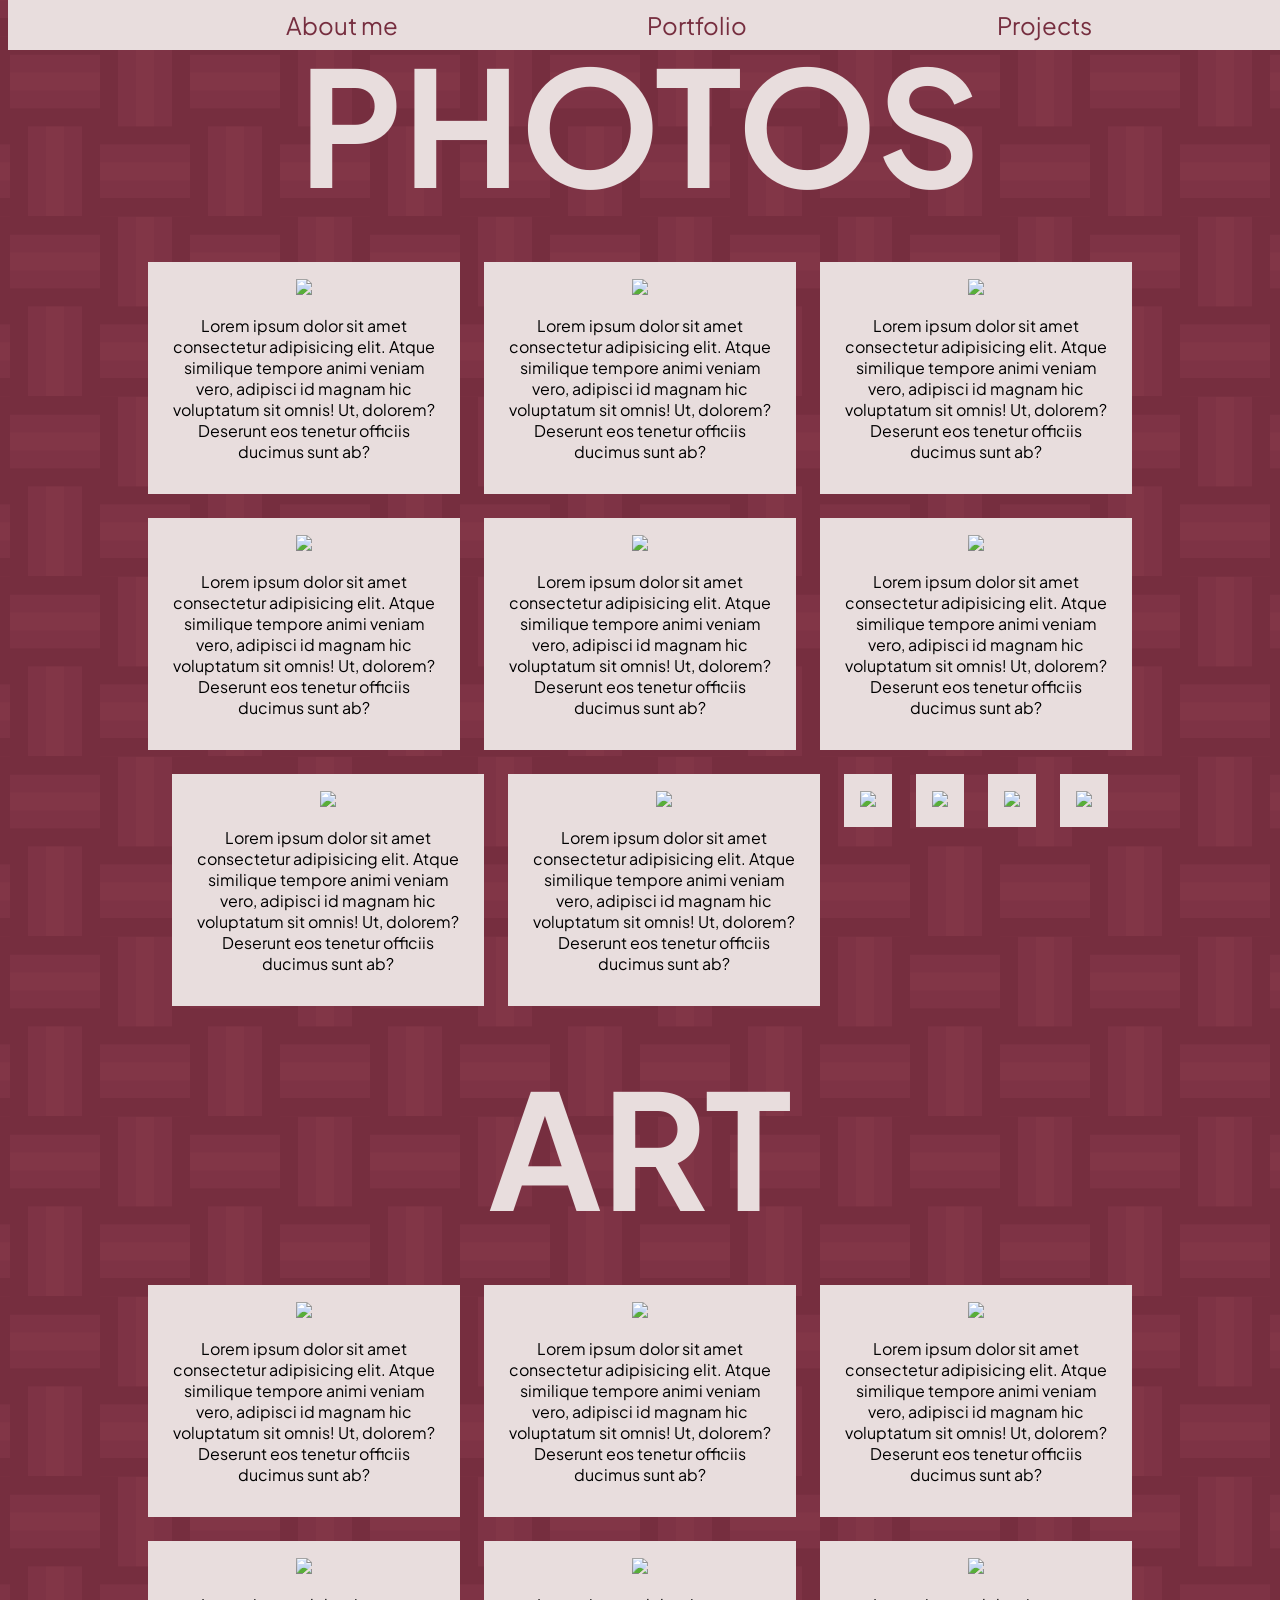
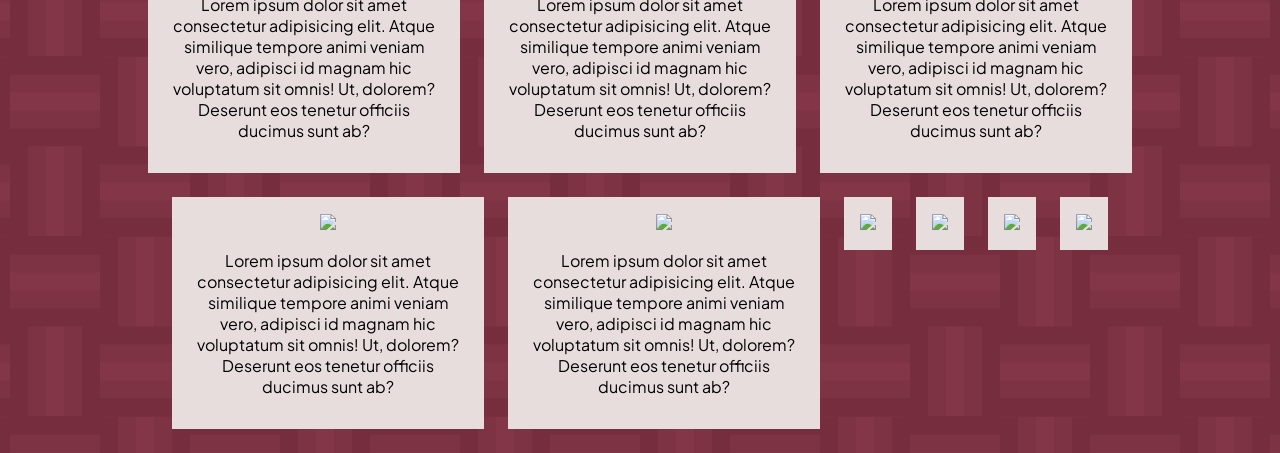
==== portfolio.html @ 9dfee1ad "Finished page 3, added the portfoliosection Kinda still working on the portfolio section, but I gott" ====
<!DOCTYPE html>
<html lang="en">
<head>
    <link rel="preconnect" href="https://fonts.googleapis.com">
    <link rel="preconnect" href="https://fonts.gstatic.com" crossorigin>
    <link href="https://fonts.googleapis.com/css2?family=Homemade+Apple&family=Plus+Jakarta+Sans:ital,wght@0,200..800;1,200..800&family=Share+Tech&family=Source+Code+Pro:ital,wght@0,200..900;1,200..900&display=swap" rel="stylesheet">

    <link rel="stylesheet" href="stylesheet.css">
    <script src="https://kit.fontawesome.com/65ab12ed21.js" crossorigin="anonymous"></script>
</head>

<body>
    <header id="portfolio">
        <h1>
            PHOTOS
        </h1>
    <nav>
        <ul>
            <li><a href="index.html">About me</a></li>
            <li><a href="portfolio.html">Portfolio</a></li>
            <li><a>Projects</a></li>
        </ul>
    </nav>
</header>
<main id="portfoliomain">
<section class="portfolio">
        <img id="portfolioimg" src="https://images.unsplash.com/photo-1506744038136-46273834b3fb?q=80&w=1170&auto=format&fit=crop&ixlib=rb-4.1.0&ixid=NHwxMjA3fDA%3D">
        <p>
            Lorem ipsum dolor sit amet consectetur adipisicing elit. Atque similique tempore animi veniam vero, adipisci id magnam hic voluptatum sit omnis! Ut, dolorem? Deserunt eos tenetur officiis ducimus sunt ab?
        </p>
</section>

<section class="portfolio">
        <img id="portfolioimg" src="https://images.unsplash.com/photo-1506744038136-46273834b3fb?q=80&w=1170&auto=format&fit=crop&ixlib=rb-4.1.0&ixid=NHwxMjA3fDA%3D">
        <p>
            Lorem ipsum dolor sit amet consectetur adipisicing elit. Atque similique tempore animi veniam vero, adipisci id magnam hic voluptatum sit omnis! Ut, dolorem? Deserunt eos tenetur officiis ducimus sunt ab?
        </p>
</section>

<section class="portfolio">
        <img id="portfolioimg" src="https://images.unsplash.com/photo-1506744038136-46273834b3fb?q=80&w=1170&auto=format&fit=crop&ixlib=rb-4.1.0&ixid=NHwxMjA3fDA%3D">
        <p>
            Lorem ipsum dolor sit amet consectetur adipisicing elit. Atque similique tempore animi veniam vero, adipisci id magnam hic voluptatum sit omnis! Ut, dolorem? Deserunt eos tenetur officiis ducimus sunt ab?
        </p>
</section>

<section class="portfolio">
        <img id="portfolioimg" src="https://images.unsplash.com/photo-1506744038136-46273834b3fb?q=80&w=1170&auto=format&fit=crop&ixlib=rb-4.1.0&ixid=NHwxMjA3fDA%3D">
        <p>
            Lorem ipsum dolor sit amet consectetur adipisicing elit. Atque similique tempore animi veniam vero, adipisci id magnam hic voluptatum sit omnis! Ut, dolorem? Deserunt eos tenetur officiis ducimus sunt ab?
        </p>
</section>

<section class="portfolio">
        <img id="portfolioimg" src="https://images.unsplash.com/photo-1506744038136-46273834b3fb?q=80&w=1170&auto=format&fit=crop&ixlib=rb-4.1.0&ixid=NHwxMjA3fDA%3D">
        <p>
            Lorem ipsum dolor sit amet consectetur adipisicing elit. Atque similique tempore animi veniam vero, adipisci id magnam hic voluptatum sit omnis! Ut, dolorem? Deserunt eos tenetur officiis ducimus sunt ab?
        </p>
</section>

<section class="portfolio">
        <img id="portfolioimg" src="https://images.unsplash.com/photo-1506744038136-46273834b3fb?q=80&w=1170&auto=format&fit=crop&ixlib=rb-4.1.0&ixid=NHwxMjA3fDA%3D">
        <p>
            Lorem ipsum dolor sit amet consectetur adipisicing elit. Atque similique tempore animi veniam vero, adipisci id magnam hic voluptatum sit omnis! Ut, dolorem? Deserunt eos tenetur officiis ducimus sunt ab?
        </p>
</section>

<section class="portfolio">
        <img id="portfolioimg" src="https://images.unsplash.com/photo-1506744038136-46273834b3fb?q=80&w=1170&auto=format&fit=crop&ixlib=rb-4.1.0&ixid=NHwxMjA3fDA%3D">
        <p>
            Lorem ipsum dolor sit amet consectetur adipisicing elit. Atque similique tempore animi veniam vero, adipisci id magnam hic voluptatum sit omnis! Ut, dolorem? Deserunt eos tenetur officiis ducimus sunt ab?
        </p>
</section>

<section class="portfolio">
        <img id="portfolioimg" src="https://images.unsplash.com/photo-1506744038136-46273834b3fb?q=80&w=1170&auto=format&fit=crop&ixlib=rb-4.1.0&ixid=NHwxMjA3fDA%3D">
        <p>
            Lorem ipsum dolor sit amet consectetur adipisicing elit. Atque similique tempore animi veniam vero, adipisci id magnam hic voluptatum sit omnis! Ut, dolorem? Deserunt eos tenetur officiis ducimus sunt ab?
        </p>
</section>

<section class="portfolioNoText">
        <img id="portfolioimg" src="https://images.unsplash.com/photo-1506744038136-46273834b3fb?q=80&w=1170&auto=format&fit=crop&ixlib=rb-4.1.0&ixid=NHwxMjA3fDA%3D">
</section>

<section class="portfolioNoText">
        <img id="portfolioimg" src="https://images.unsplash.com/photo-1506744038136-46273834b3fb?q=80&w=1170&auto=format&fit=crop&ixlib=rb-4.1.0&ixid=NHwxMjA3fDA%3D">
</section>

<section class="portfolioNoText">
        <img id="portfolioimg" src="https://images.unsplash.com/photo-1506744038136-46273834b3fb?q=80&w=1170&auto=format&fit=crop&ixlib=rb-4.1.0&ixid=NHwxMjA3fDA%3D">
</section>

<section class="portfolioNoText">
        <img id="portfolioimg" src="https://images.unsplash.com/photo-1506744038136-46273834b3fb?q=80&w=1170&auto=format&fit=crop&ixlib=rb-4.1.0&ixid=NHwxMjA3fDA%3D">
</section>
</main>

<header id="portfolio">
        <h1>
            ART
        </h1>
    <nav>
        <ul>
            <li><a href="index.html">About me</a></li>
            <li><a href="portfolio.html">Portfolio</a></li>
            <li><a>Projects</a></li>
        </ul>
    </nav>
</header>
<main id="portfoliomain">
<section class="portfolio">
        <img id="portfolioimg" src="https://images.unsplash.com/photo-1506744038136-46273834b3fb?q=80&w=1170&auto=format&fit=crop&ixlib=rb-4.1.0&ixid=NHwxMjA3fDA%3D">
        <p>
            Lorem ipsum dolor sit amet consectetur adipisicing elit. Atque similique tempore animi veniam vero, adipisci id magnam hic voluptatum sit omnis! Ut, dolorem? Deserunt eos tenetur officiis ducimus sunt ab?
        </p>
</section>

<section class="portfolio">
        <img id="portfolioimg" src="https://images.unsplash.com/photo-1506744038136-46273834b3fb?q=80&w=1170&auto=format&fit=crop&ixlib=rb-4.1.0&ixid=NHwxMjA3fDA%3D">
        <p>
            Lorem ipsum dolor sit amet consectetur adipisicing elit. Atque similique tempore animi veniam vero, adipisci id magnam hic voluptatum sit omnis! Ut, dolorem? Deserunt eos tenetur officiis ducimus sunt ab?
        </p>
</section>

<section class="portfolio">
        <img id="portfolioimg" src="https://images.unsplash.com/photo-1506744038136-46273834b3fb?q=80&w=1170&auto=format&fit=crop&ixlib=rb-4.1.0&ixid=NHwxMjA3fDA%3D">
        <p>
            Lorem ipsum dolor sit amet consectetur adipisicing elit. Atque similique tempore animi veniam vero, adipisci id magnam hic voluptatum sit omnis! Ut, dolorem? Deserunt eos tenetur officiis ducimus sunt ab?
        </p>
</section>

<section class="portfolio">
        <img id="portfolioimg" src="https://images.unsplash.com/photo-1506744038136-46273834b3fb?q=80&w=1170&auto=format&fit=crop&ixlib=rb-4.1.0&ixid=NHwxMjA3fDA%3D">
        <p>
            Lorem ipsum dolor sit amet consectetur adipisicing elit. Atque similique tempore animi veniam vero, adipisci id magnam hic voluptatum sit omnis! Ut, dolorem? Deserunt eos tenetur officiis ducimus sunt ab?
        </p>
</section>

<section class="portfolio">
        <img id="portfolioimg" src="https://images.unsplash.com/photo-1506744038136-46273834b3fb?q=80&w=1170&auto=format&fit=crop&ixlib=rb-4.1.0&ixid=NHwxMjA3fDA%3D">
        <p>
            Lorem ipsum dolor sit amet consectetur adipisicing elit. Atque similique tempore animi veniam vero, adipisci id magnam hic voluptatum sit omnis! Ut, dolorem? Deserunt eos tenetur officiis ducimus sunt ab?
        </p>
</section>

<section class="portfolio">
        <img id="portfolioimg" src="https://images.unsplash.com/photo-1506744038136-46273834b3fb?q=80&w=1170&auto=format&fit=crop&ixlib=rb-4.1.0&ixid=NHwxMjA3fDA%3D">
        <p>
            Lorem ipsum dolor sit amet consectetur adipisicing elit. Atque similique tempore animi veniam vero, adipisci id magnam hic voluptatum sit omnis! Ut, dolorem? Deserunt eos tenetur officiis ducimus sunt ab?
        </p>
</section>

<section class="portfolio">
        <img id="portfolioimg" src="https://images.unsplash.com/photo-1506744038136-46273834b3fb?q=80&w=1170&auto=format&fit=crop&ixlib=rb-4.1.0&ixid=NHwxMjA3fDA%3D">
        <p>
            Lorem ipsum dolor sit amet consectetur adipisicing elit. Atque similique tempore animi veniam vero, adipisci id magnam hic voluptatum sit omnis! Ut, dolorem? Deserunt eos tenetur officiis ducimus sunt ab?
        </p>
</section>

<section class="portfolio">
        <img id="portfolioimg" src="https://images.unsplash.com/photo-1506744038136-46273834b3fb?q=80&w=1170&auto=format&fit=crop&ixlib=rb-4.1.0&ixid=NHwxMjA3fDA%3D">
        <p>
            Lorem ipsum dolor sit amet consectetur adipisicing elit. Atque similique tempore animi veniam vero, adipisci id magnam hic voluptatum sit omnis! Ut, dolorem? Deserunt eos tenetur officiis ducimus sunt ab?
        </p>
</section>

<section class="portfolioNoText">
        <img id="portfolioimg" src="https://images.unsplash.com/photo-1506744038136-46273834b3fb?q=80&w=1170&auto=format&fit=crop&ixlib=rb-4.1.0&ixid=NHwxMjA3fDA%3D">
</section>

<section class="portfolioNoText">
        <img id="portfolioimg" src="https://images.unsplash.com/photo-1506744038136-46273834b3fb?q=80&w=1170&auto=format&fit=crop&ixlib=rb-4.1.0&ixid=NHwxMjA3fDA%3D">
</section>

<section class="portfolioNoText">
        <img id="portfolioimg" src="https://images.unsplash.com/photo-1506744038136-46273834b3fb?q=80&w=1170&auto=format&fit=crop&ixlib=rb-4.1.0&ixid=NHwxMjA3fDA%3D">
</section>

<section class="portfolioNoText">
        <img id="portfolioimg" src="https://images.unsplash.com/photo-1506744038136-46273834b3fb?q=80&w=1170&auto=format&fit=crop&ixlib=rb-4.1.0&ixid=NHwxMjA3fDA%3D">
</section>
</main>
</body>
</html>
---- stylesheet.css ----
.plus-jakarta-sans {
  font-family: "Plus Jakarta Sans", sans-serif;
  font-optical-sizing: auto;
  font-weight: 400;
  font-style: normal;
}
body {
    font-family: Plus Jakarta Sans;
}
#page1 {
    color:#E8DDDD;
    h2 {
        line-height: 1.5em;
        font-size: 4em;
    }
    padding-bottom: 10em;
}
h1 {
 font-size: 10em;
}
#page1dot1 {
    display: inline;
    inline-size: auto;
}
.container img { 
    width: 400px;
    height: 650px; 
    object-fit:cover; 
    position: relative;
}
#page1img {
line-height: 0em;
float: inline-start;
padding: 0.em;
}

nav ul {
    z-index: 10;
    position:fixed;
    top: 0%;
    line-height: 2em;
    width: 100%;
    margin: 0;
    font-size: 1.5em;
    display: flex;
    justify-content: space-evenly;
    background-color:#E8DDDD;
    gap: 1%;
    animation: navbar 2s infinite linear;
    
    flex-wrap: wrap;
    flex-direction: row;
    white-space: nowrap;
}
ul li {
    display: inline-flex;
    list-style-type: none;
    text-decoration: none;
    text-align: center;
}
ul li a {
    padding: 1%;
    text-decoration: none;
    color: #762e3f;
}
ul li a:hover {
    text-shadow: 0px 0px #541524;
    font-weight: 600;
}
#page1one {
    background-color:#E8DDDD;
    color: #762e3f;
    padding: 1em;
    padding-left: 3em;
    padding-right: 3em;
    font-size: 1.5em;
    display: grid;
    max-width: 30%;
    position: absolute;
    bottom: 10%;
    left: 2%;
}
#page1two {
    text-align: center;
    background-color:#E8DDDD;
    color: #762e3f;
    font-size: 1.2em;
    display: grid;
    max-width: 30%;
    position: absolute;
    bottom: 10%;
    right: 2%;
}
html {
	--sz: 6px;
	--c0: #762e3f;
	--c1: #7e3345;
	--c2: #823647;
	--ts: 50%/ calc(var(--sz) * 30) calc(var(--sz) * 30);
	--hide-top: conic-gradient(from 90deg at 50% 90%, var(--c0) 0 25%, #fff0 0 100%) var(--ts);
	--hide-bot: conic-gradient(from -90deg at 50% 10%, var(--c0) 0 25%, #fff0 0 100%) var(--ts);
	margin: 0;
	padding: 0;
	background:
		var(--hide-top), var(--hide-top), var(--hide-top), 
		conic-gradient(from 90deg at 50% 80%, var(--c1) 0 25%, #fff0 0 100%) var(--ts), 
		conic-gradient(from 90deg at 50% 70%, var(--c2) 0 25%, #fff0 0 100%) var(--ts), 
		conic-gradient(from 90deg at 50% 60%, var(--c1) 0 25%, #fff0 0 100%) var(--ts), 
		conic-gradient(from 90deg at 50% 50%, var(--c0) 0 25%, #fff0 0 100%) var(--ts), 
		var(--hide-bot), var(--hide-bot), var(--hide-bot), 
		conic-gradient(from -90deg at 50% 20%, var(--c1) 0 25%, #fff0 0 100%) var(--ts), 
		conic-gradient(from -90deg at 50% 30%, var(--c2) 0 25%, #fff0 0 100%) var(--ts), 
		conic-gradient(from -90deg at 50% 40%, var(--c1) 0 25%, #fff0 0 100%) var(--ts), 
		conic-gradient(from -90deg at 50% 50%, var(--c0) 0 25%, #fff0 0 100%) var(--ts), 
		repeating-linear-gradient(90deg, var(--c0) 0 10%, var(--c1) 0 20%, var(--c2) 0 30%, var(--c1) 0 40%, var(--c0) 0 50%) var(--ts),
		var(--c0);
}
#page2 {
    display: inline-block;
    height: 685px; 
    object-fit:cover; 
    position: relative;
    background-color:#E8DDDD;

    h2 {
        padding-left: 0.1em;
        line-height: 0em;
        font-size: 8em;
        color: #762e3f;
        margin-bottom: 1em;

    }
    #page2img {
        float: inline-end;
        line-height: 0em;
        padding: 0.em;
    }
    .container img { 
    width: 400px;
    height: 650px; 
    object-fit:cover; 
    padding: 1em;
    }
    p {
      color: #762e3f;
      padding-left: 0.5em;
      
    }
    a {
        text-decoration: none;
        color: #E8DDDD;
        background-color: #762e3f;
    }
    a:hover {
        text-shadow: 0px 0px #541524;
        font-weight: 600;
    }
}
#page2two {
    display: grid;
    text-align: center;
    background-color: #762e3f;
    color: #E8DDDD;
    font-size: 1.2em;
    max-width: 10em;
    position: absolute;
    bottom: 10%;
    right: 15%;
    padding: 1em;
    padding-left: 3em;
    padding-right: 3em;
}
#page3 {
    min-height: 700px;
    #line {
    background-color: #762e3f;
    width: 1px;
    height:700px;
    float: inline-start;
    }

    h2 {
        line-height: 0;
        overflow-wrap: normal;
        padding-left: 0.1em;
        font-size: 8em;
        float: none;
        color: #E8DDDD;
    }
    #articlepage3 {
        display: inline-block;
        background-color: #E8DDDD;
        padding: 0em;
        color: #762e3f;
        height: 400px;
        width: 250px;
        margin-left: 1em;
        padding: 1em;
        vertical-align:top;
    }
    h3 {
        font-size: 2em;
        top: 0;

    }
}
#portfoliomain {
    padding: 1em;
    display: flex;
    justify-content: center;
    align-items: flex-start;
    gap: 1.5em;
    overflow: scroll;
    flex-wrap: wrap;

    overflow-y: auto;
    overflow-x: hidden;
}
#portfolioimg {
    max-width: 260px;
}
.portfolio {
    padding: 1em;
    max-width: 280px;
    max-height: 700px;
    background-color: #E8DDDD;
    text-align: center;
}
.portfolioNoText {
    padding: 1em;
    max-width: 280px;
    max-height: 700px;
    background-color: #E8DDDD;
    text-align: center;
}
#portfolio {
    h1 {
        color: #E8DDDD;
        line-height: 0.2;
        text-align: center;
    }
}
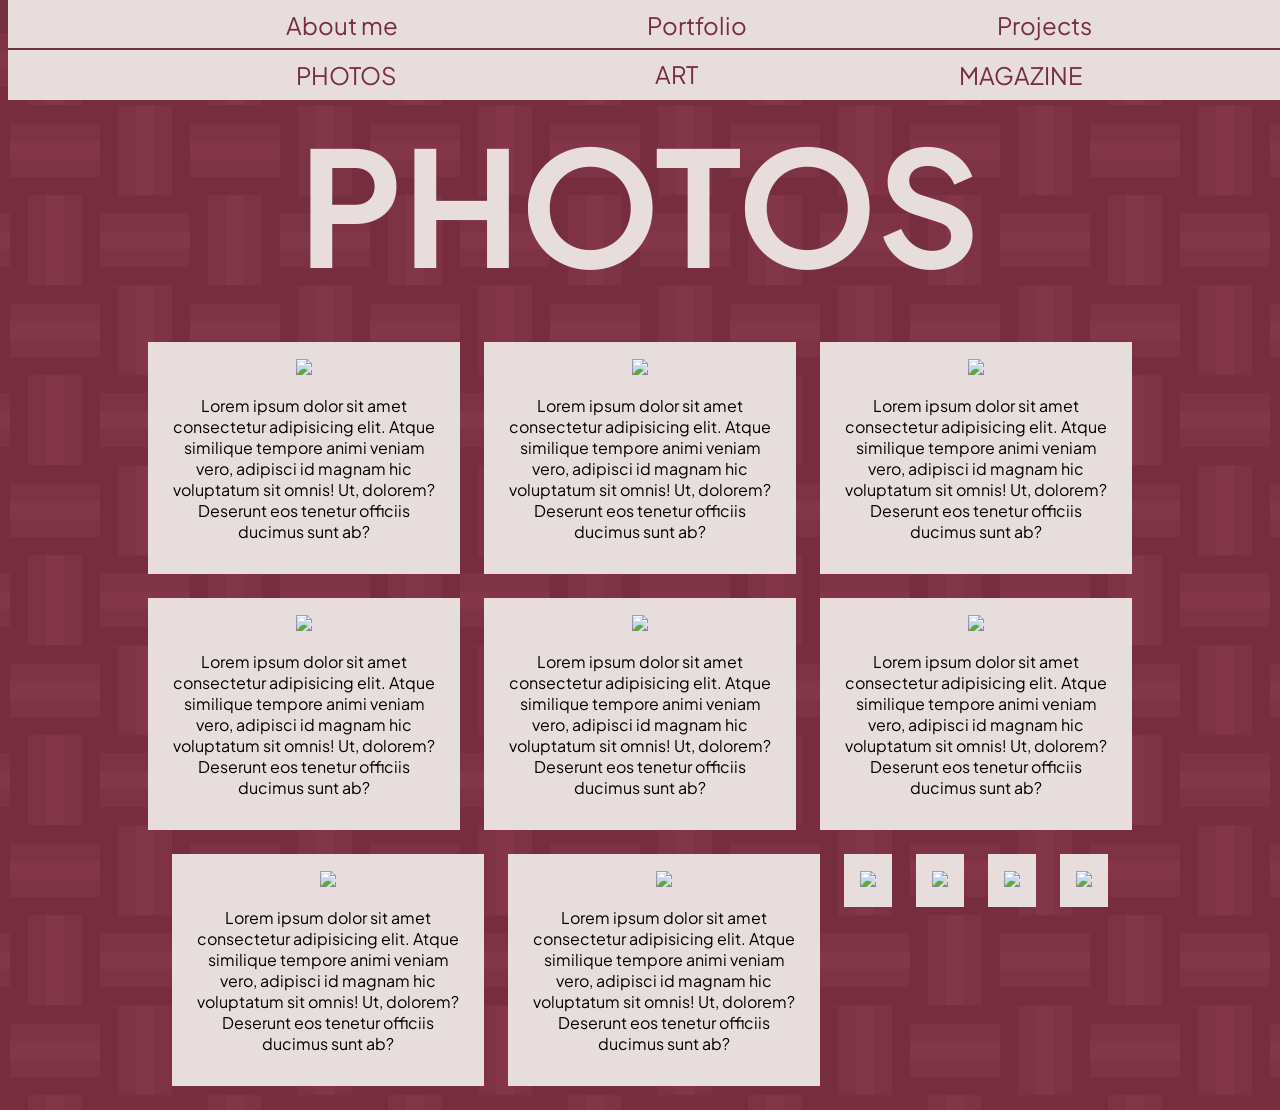
==== commit fcbda204: "Expanded on the portfolio tab added 2 sub pages + edited the old one" ====
--- a/portfolio.html
+++ b/portfolio.html
@@ -14,11 +14,18 @@
         <h1>
             PHOTOS
         </h1>
-    <nav>
+    <nav class="one">
         <ul>
             <li><a href="index.html">About me</a></li>
             <li><a href="portfolio.html">Portfolio</a></li>
             <li><a>Projects</a></li>
+        </ul>
+    </nav>
+    <nav class="two">
+        <ul>
+            <li><a href="portfolio.html">PHOTOS</a></li>
+            <li><a href="art.html">ART</a></li>
+            <li><a href="casopis.html">MAGAZINE</a></li>
         </ul>
     </nav>
 </header>
@@ -96,90 +103,5 @@
 </section>
 </main>
 
-<header id="portfolio">
-        <h1>
-            ART
-        </h1>
-    <nav>
-        <ul>
-            <li><a href="index.html">About me</a></li>
-            <li><a href="portfolio.html">Portfolio</a></li>
-            <li><a>Projects</a></li>
-        </ul>
-    </nav>
-</header>
-<main id="portfoliomain">
-<section class="portfolio">
-        <img id="portfolioimg" src="https://images.unsplash.com/photo-1506744038136-46273834b3fb?q=80&w=1170&auto=format&fit=crop&ixlib=rb-4.1.0&ixid=NHwxMjA3fDA%3D">
-        <p>
-            Lorem ipsum dolor sit amet consectetur adipisicing elit. Atque similique tempore animi veniam vero, adipisci id magnam hic voluptatum sit omnis! Ut, dolorem? Deserunt eos tenetur officiis ducimus sunt ab?
-        </p>
-</section>
-
-<section class="portfolio">
-        <img id="portfolioimg" src="https://images.unsplash.com/photo-1506744038136-46273834b3fb?q=80&w=1170&auto=format&fit=crop&ixlib=rb-4.1.0&ixid=NHwxMjA3fDA%3D">
-        <p>
-            Lorem ipsum dolor sit amet consectetur adipisicing elit. Atque similique tempore animi veniam vero, adipisci id magnam hic voluptatum sit omnis! Ut, dolorem? Deserunt eos tenetur officiis ducimus sunt ab?
-        </p>
-</section>
-
-<section class="portfolio">
-        <img id="portfolioimg" src="https://images.unsplash.com/photo-1506744038136-46273834b3fb?q=80&w=1170&auto=format&fit=crop&ixlib=rb-4.1.0&ixid=NHwxMjA3fDA%3D">
-        <p>
-            Lorem ipsum dolor sit amet consectetur adipisicing elit. Atque similique tempore animi veniam vero, adipisci id magnam hic voluptatum sit omnis! Ut, dolorem? Deserunt eos tenetur officiis ducimus sunt ab?
-        </p>
-</section>
-
-<section class="portfolio">
-        <img id="portfolioimg" src="https://images.unsplash.com/photo-1506744038136-46273834b3fb?q=80&w=1170&auto=format&fit=crop&ixlib=rb-4.1.0&ixid=NHwxMjA3fDA%3D">
-        <p>
-            Lorem ipsum dolor sit amet consectetur adipisicing elit. Atque similique tempore animi veniam vero, adipisci id magnam hic voluptatum sit omnis! Ut, dolorem? Deserunt eos tenetur officiis ducimus sunt ab?
-        </p>
-</section>
-
-<section class="portfolio">
-        <img id="portfolioimg" src="https://images.unsplash.com/photo-1506744038136-46273834b3fb?q=80&w=1170&auto=format&fit=crop&ixlib=rb-4.1.0&ixid=NHwxMjA3fDA%3D">
-        <p>
-            Lorem ipsum dolor sit amet consectetur adipisicing elit. Atque similique tempore animi veniam vero, adipisci id magnam hic voluptatum sit omnis! Ut, dolorem? Deserunt eos tenetur officiis ducimus sunt ab?
-        </p>
-</section>
-
-<section class="portfolio">
-        <img id="portfolioimg" src="https://images.unsplash.com/photo-1506744038136-46273834b3fb?q=80&w=1170&auto=format&fit=crop&ixlib=rb-4.1.0&ixid=NHwxMjA3fDA%3D">
-        <p>
-            Lorem ipsum dolor sit amet consectetur adipisicing elit. Atque similique tempore animi veniam vero, adipisci id magnam hic voluptatum sit omnis! Ut, dolorem? Deserunt eos tenetur officiis ducimus sunt ab?
-        </p>
-</section>
-
-<section class="portfolio">
-        <img id="portfolioimg" src="https://images.unsplash.com/photo-1506744038136-46273834b3fb?q=80&w=1170&auto=format&fit=crop&ixlib=rb-4.1.0&ixid=NHwxMjA3fDA%3D">
-        <p>
-            Lorem ipsum dolor sit amet consectetur adipisicing elit. Atque similique tempore animi veniam vero, adipisci id magnam hic voluptatum sit omnis! Ut, dolorem? Deserunt eos tenetur officiis ducimus sunt ab?
-        </p>
-</section>
-
-<section class="portfolio">
-        <img id="portfolioimg" src="https://images.unsplash.com/photo-1506744038136-46273834b3fb?q=80&w=1170&auto=format&fit=crop&ixlib=rb-4.1.0&ixid=NHwxMjA3fDA%3D">
-        <p>
-            Lorem ipsum dolor sit amet consectetur adipisicing elit. Atque similique tempore animi veniam vero, adipisci id magnam hic voluptatum sit omnis! Ut, dolorem? Deserunt eos tenetur officiis ducimus sunt ab?
-        </p>
-</section>
-
-<section class="portfolioNoText">
-        <img id="portfolioimg" src="https://images.unsplash.com/photo-1506744038136-46273834b3fb?q=80&w=1170&auto=format&fit=crop&ixlib=rb-4.1.0&ixid=NHwxMjA3fDA%3D">
-</section>
-
-<section class="portfolioNoText">
-        <img id="portfolioimg" src="https://images.unsplash.com/photo-1506744038136-46273834b3fb?q=80&w=1170&auto=format&fit=crop&ixlib=rb-4.1.0&ixid=NHwxMjA3fDA%3D">
-</section>
-
-<section class="portfolioNoText">
-        <img id="portfolioimg" src="https://images.unsplash.com/photo-1506744038136-46273834b3fb?q=80&w=1170&auto=format&fit=crop&ixlib=rb-4.1.0&ixid=NHwxMjA3fDA%3D">
-</section>
-
-<section class="portfolioNoText">
-        <img id="portfolioimg" src="https://images.unsplash.com/photo-1506744038136-46273834b3fb?q=80&w=1170&auto=format&fit=crop&ixlib=rb-4.1.0&ixid=NHwxMjA3fDA%3D">
-</section>
-</main>
 </body>
 </html>
--- a/stylesheet.css
+++ b/stylesheet.css
@@ -36,7 +36,7 @@
 padding: 0.em;
 }
 
-nav ul {
+nav.one ul {
     z-index: 10;
     position:fixed;
     top: 0%;
@@ -54,18 +54,18 @@
     flex-direction: row;
     white-space: nowrap;
 }
-ul li {
+nav.one ul li {
     display: inline-flex;
     list-style-type: none;
     text-decoration: none;
     text-align: center;
 }
-ul li a {
+nav.one ul li a {
     padding: 1%;
     text-decoration: none;
     color: #762e3f;
 }
-ul li a:hover {
+nav.one ul li a:hover {
     text-shadow: 0px 0px #541524;
     font-weight: 600;
 }
@@ -237,8 +237,45 @@
 }
 #portfolio {
     h1 {
+        padding-top: 0.5em;
         color: #E8DDDD;
         line-height: 0.2;
         text-align: center;
     }
+}
+
+nav.two ul {
+    z-index: 10;
+    position:fixed;
+    top: 2em;
+    line-height: 2em;
+    width: 100%;
+    margin: 0;
+    font-size: 1.5em;
+    display: flex;
+    justify-content: space-evenly;
+    background-color:#E8DDDD;
+    gap: 1%;
+    animation: navbar 2s infinite linear;
+    
+    border-top: #762e3f 2px solid;
+    
+    flex-wrap: wrap;
+    flex-direction: row;
+    white-space: nowrap;
+}
+nav.two ul li {
+    display: inline-flex;
+    list-style-type: none;
+    text-decoration: none;
+    text-align: center;
+}
+nav.two ul li a {
+    padding: 1%;
+    text-decoration: none;
+    color: #762e3f;
+}
+nav.two ul li a:hover {
+    text-shadow: 0px 0px #541524;
+    font-weight: 600;
 }
